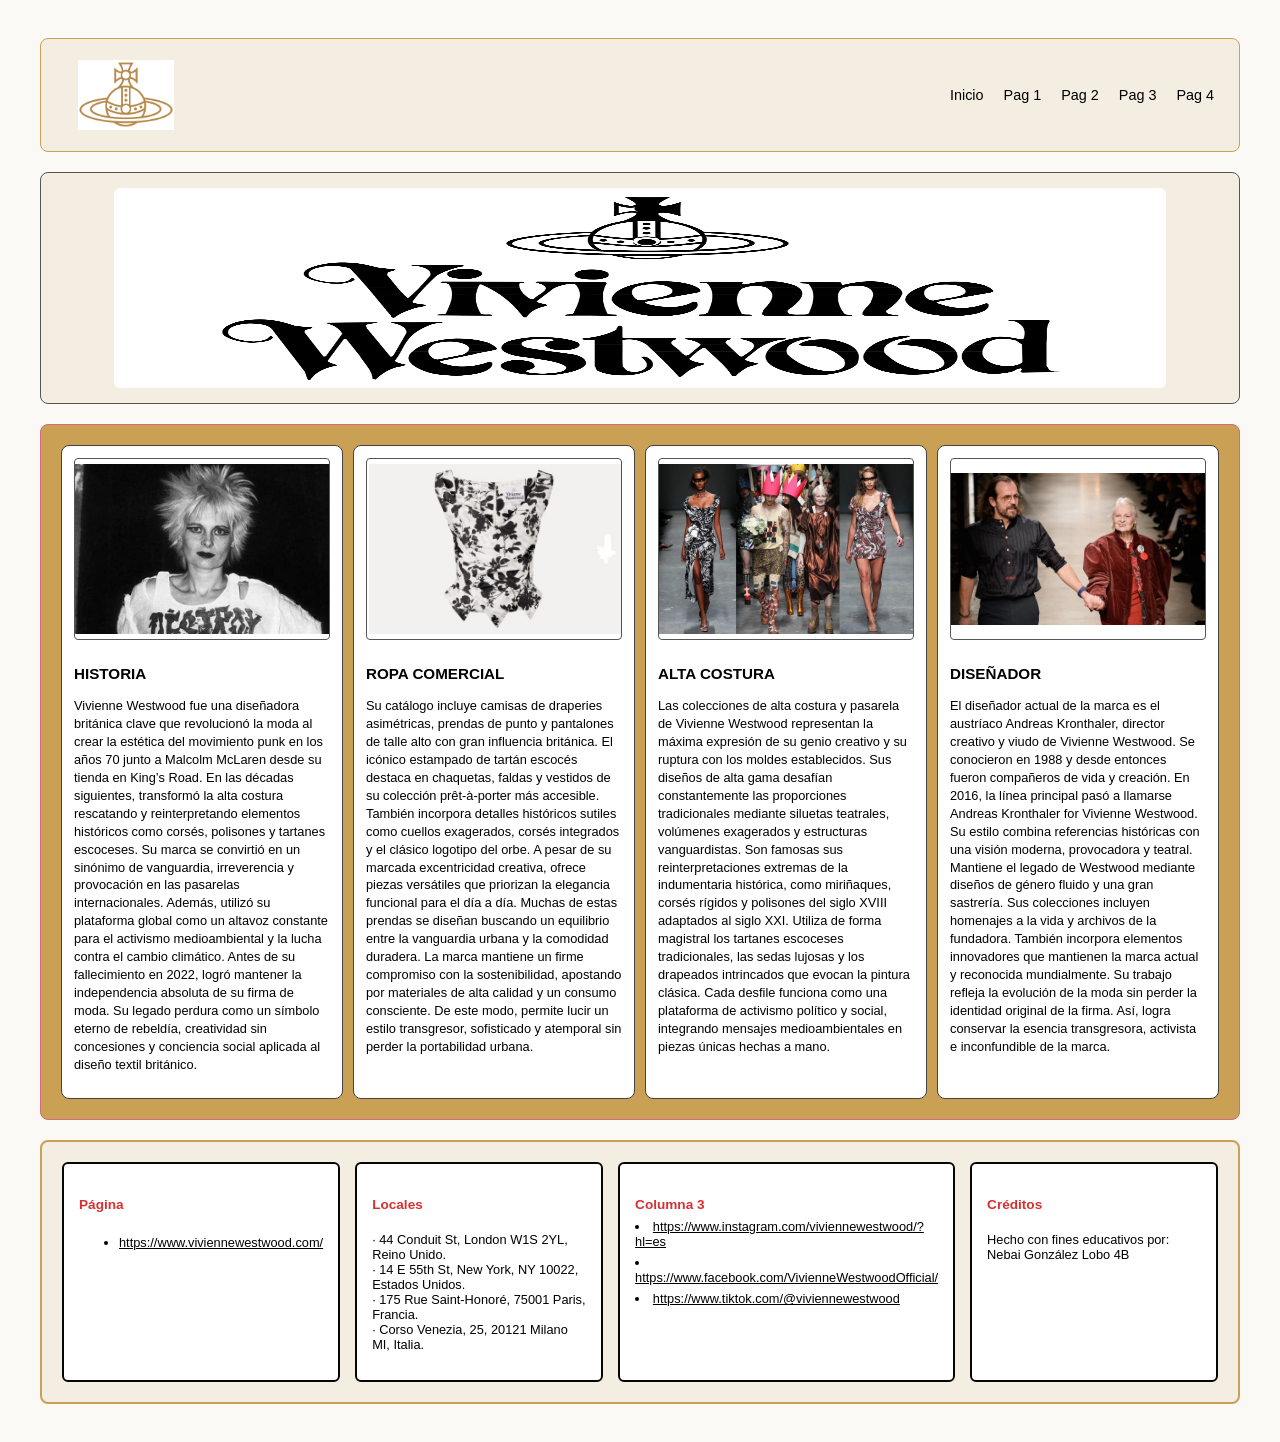
==== gonzalez_web2/index.html @ b303ae76 "Add files via upload" ====
<!DOCTYPE html>
<html lang="es">
<head>
    <meta charset="UTF-8">
    <meta name="viewport" content="width=device-width, initial-scale=1.0">
    <title>Vivienne Westwood</title>
    <link rel="stylesheet" href="styles3.css">
</head>
<body>

    <!-- Contenedor general de la página -->
    <div class="page-container">

        <!-- MENÚ DE NAVEGACIÓN -->
        <header class="menu">
            <div class="logo">
                <img src="img/logo.png" alt="Vivienne Westwood Logo" class="imagen-logo">
            </div>
            <nav>
                <ul class="nav-links">
                   <li><a href="index.html">Inicio</a></li>
                    <li><a href="pagina1.html">Pag 1</a></li>
                    <li><a href="pagina2.html">Pag 2</a></li>
                    <li><a href="pagina3.html">Pag 3</a></li>
                    <li><a href="pagina4.html">Pag 4</a></li>
                </ul>
            </nav>
        </header>

         <!--banner-->
        <section class="banner">
            <img src="img/banner.png" alt="Vivienne Westwood Banner" class="imagen-banner">
        </section>

        <!--cajas-->
        <section class="main-section">
            
          <div class="card-container">
            
    <!-- Historia -->
    <div class="card">
        <div class="card-img">
            <img src="img/historia.jpg" alt="Historia" class="img-tarjeta">
        </div>
        <div class="card-body">
            <h3>HISTORIA</h3>
            <p>Vivienne Westwood fue una diseñadora británica clave que revolucionó la moda al crear la estética del movimiento punk en los años 70 junto a Malcolm McLaren desde su tienda en King’s Road. En las décadas siguientes, transformó la alta costura rescatando y reinterpretando elementos históricos como corsés, polisones y tartanes escoceses. Su marca se convirtió en un sinónimo de vanguardia, irreverencia y provocación en las pasarelas internacionales. Además, utilizó su plataforma global como un altavoz constante para el activismo medioambiental y la lucha contra el cambio climático. Antes de su fallecimiento en 2022, logró mantener la independencia absoluta de su firma de moda. Su legado perdura como un símbolo eterno de rebeldía, creatividad sin concesiones y conciencia social aplicada al diseño textil británico.</p>
        </div>
    </div>

    <!-- Ropa Comercial -->
    <div class="card">
        <div class="card-img">
            <img src="img/comercial.jpg" alt="Ropa Comercial" class="img-tarjeta">
        </div>
        <div class="card-body">
            <h3>ROPA COMERCIAL</h3>
            <p>Su catálogo incluye camisas de draperies asimétricas, prendas de punto y pantalones de talle alto con gran influencia británica. El icónico estampado de tartán escocés destaca en chaquetas, faldas y vestidos de su colección prêt-à-porter más accesible. También incorpora detalles históricos sutiles como cuellos exagerados, corsés integrados y el clásico logotipo del orbe. A pesar de su marcada excentricidad creativa, ofrece piezas versátiles que priorizan la elegancia funcional para el día a día. Muchas de estas prendas se diseñan buscando un equilibrio entre la vanguardia urbana y la comodidad duradera. La marca mantiene un firme compromiso con la sostenibilidad, apostando por materiales de alta calidad y un consumo consciente. De este modo, permite lucir un estilo transgresor, sofisticado y atemporal sin perder la portabilidad urbana.</p>
        </div>
    </div>

    <!-- Alta Costura -->
    <div class="card">
        <div class="card-img">
            <img src="img/altacostura.jpg" alt="Alta Costura" class="img-tarjeta">
        </div>
        <div class="card-body">
            <h3>ALTA COSTURA</h3>
            <p>Las colecciones de alta costura y pasarela de Vivienne Westwood representan la máxima expresión de su genio creativo y su ruptura con los moldes establecidos. Sus diseños de alta gama desafían constantemente las proporciones tradicionales mediante siluetas teatrales, volúmenes exagerados y estructuras vanguardistas. Son famosas sus reinterpretaciones extremas de la indumentaria histórica, como miriñaques, corsés rígidos y polisones del siglo XVIII adaptados al siglo XXI. Utiliza de forma magistral los tartanes escoceses tradicionales, las sedas lujosas y los drapeados intrincados que evocan la pintura clásica. Cada desfile funciona como una plataforma de activismo político y social, integrando mensajes medioambientales en piezas únicas hechas a mano.</p>
        </div>
    </div>

    <!-- Diseñador Actual -->
    <div class="card">
        <div class="card-img">
            <img src="img/diseñador.jpg" alt="Diseñador Actual" class="img-tarjeta">
        </div>
        <div class="card-body">
            <h3>DISEÑADOR</h3>
            <p>El diseñador actual de la marca es el austríaco Andreas Kronthaler, director creativo y viudo de Vivienne Westwood. Se conocieron en 1988 y desde entonces fueron compañeros de vida y creación. En 2016, la línea principal pasó a llamarse Andreas Kronthaler for Vivienne Westwood. Su estilo combina referencias históricas con una visión moderna, provocadora y teatral. Mantiene el legado de Westwood mediante diseños de género fluido y una gran sastrería. Sus colecciones incluyen homenajes a la vida y archivos de la fundadora. También incorpora elementos innovadores que mantienen la marca actual y reconocida mundialmente. Su trabajo refleja la evolución de la moda sin perder la identidad original de la firma. Así, logra conservar la esencia transgresora, activista e inconfundible de la marca.</p>
        </div>
    </div>
</div>
        </section>

        <!-- FOOTER -->
        <footer class="footer-container">
            <div class="footer-col">
                <h4>Página</h4>
                <nav>
    <ul>
        <li><a href="https://www.viviennewestwood.com/">https://www.viviennewestwood.com/</a></li>
    </ul>
</nav>
            </div>
            <div class="footer-col">
                <h4>Locales</h4>
                <p>
                · 44 Conduit St, London W1S 2YL, Reino Unido. <br>
                · 14 E 55th St, New York, NY 10022, Estados Unidos.<br>
                · 175 Rue Saint-Honoré, 75001 Paris, Francia.<br>
                · Corso Venezia, 25, 20121 Milano MI, Italia.</p>

                
            </div>
            <div class="footer-col">
                <h4>Columna 3</h4>
                <li><a href="https://www.instagram.com/viviennewestwood/?hl=es">https://www.instagram.com/viviennewestwood/?hl=es</a></li>
                <li><a href="https://www.facebook.com/VivienneWestwoodOfficial/">https://www.facebook.com/VivienneWestwoodOfficial/</a></li>
                <li><a href="https://www.tiktok.com/@viviennewestwood">https://www.tiktok.com/@viviennewestwood</a></li>
            </div>
            <div class="footer-col">
                <h4>Créditos</h4>
                <p>Hecho con fines educativos por: Nebai González Lobo 4B</p>
            </div>
        </footer>

    </div>

</body>
</html>
---- gonzalez_web2/styles3.css ----
body {
    font-family: 'Segoe UI', Tahoma, Geneva, Verdana, sans-serif;
    background: #FBF9F6;
    color: #000000;
    padding: 30px;
}

.page-container {
    max-width: 1200px;          
    margin: 0 auto;            
    display: flex;               
    flex-direction: column;      
    gap: 20px;                   
}

.menu {
    display: flex;               
    justify-content: space-between; 
    align-items: center;         
    background: #F3EDE2 ;       
    border: 1px solid #C9A054;  
    border-radius: 8px;          
    padding: 15px 25px;
}

.menu .logo {
    display: flex;
    align-items: center;
    background: none;      
    border: none;   
    padding: 6px 12px;          
    border-radius: 4px;          
}

.imagen-logo {
    height: 70px;               
    width: auto;
    display: block;
}

.menu .nav-links {
    display: flex;               
    gap: 20px;                   
    list-style: none;            
}

.menu .nav-links a {
    color: #000000; 
    text-decoration: none;       
    font-size: 0.9rem;         
    transition: color 0.2s;
}

.menu .nav-links a:hover {
    color: #D46A7A ;           
    text-decoration: underline;
}

.banner {
    background: #F3EDE2 ;         
    border: 1px solid #555; 
    border-radius: 8px;          
    padding: 15px;
    display: flex;
    justify-content: center;
    align-items: center;
    object-fit: contain;     
}

.imagen-banner {
    width: 90%;
    height: 200px;    
    background-color: #ffffff;     
    border-radius: 6px;
    display: block;
}

/* 4 CAJAS */
.main-section {
    background: #C9A054 ;         
    border: 1px solid #D46A7A;
    border-radius: 8px;          
    padding: 20px;               
    display: flex;               
    flex-direction: column;      
    gap: 15px;                   
}

.prop-tag {
    display: inline-block;       
    color: #d63031;         
    font-family: monospace;      
    font-size: 0.75rem;          
    font-weight: bold;           
    letter-spacing: 0.5px;       
}

.card-container {
    display: flex;               
    flex-wrap: nowrap;           
    justify-content: space-between; 
    gap: 10px;                   
}

.card {
    width: 24%;                  
    background: #FFFFFF ;         
    border: 1px solid #444;   
    border-radius: 8px;          
    padding: 12px;               
    display: flex;               
    flex-direction: column;      
    gap: 10px;                   
}

.card-img {
    height: 90px;                
    background: #121212;         
    border: 1px solid #555;      
    border-radius: 4px;          
    display: flex;               
    align-items: center;
    justify-content: center;
    color: #000000;              
    font-size: 0.85rem;
}

.card-body h3 {
    font-size: 0.95rem;          
    color: #000000;              
}

.card-body p {
    font-size: 0.8rem;           
    color: #000000;              
    line-height: 1.4;            
}

/* FOOTER */
.footer-container {
    background: #F3EDE2 ;         
    border: 2px solid #C9A054;
    border-radius: 8px;          
    padding: 20px;               
    display: flex;               
    justify-content: space-between; 
    gap: 15px;                   
}

.footer-col {
    flex: 1;                     
    background: #FFFFFF;         
    border: 1px solid #444;   
    border-radius: 6px;          
    padding: 15px;               
    display: flex;               
    flex-direction: column;      
    gap: 6px;        
    color: #000000;   
    border: 2px solid #060605;         
}

.footer-col h4 {
    font-size: 0.85rem;          
    color: #d63031;              
}

.footer-col p, 
.footer-col a, 
.footer-col li {
    font-size: 0.80rem;          
    color: #000000;       
}
.imagen-final {
    max-width: 600px; 
    width: 100%;     
    height: auto;     /* Mantiene la proporción original de la imagen*/
    display: block;
    margin: 20px auto; /* Centra la imagen en la página */
    border-radius: 6px;
}

.card-img {
    height: 180px;               
    background: #ffffff;         
    border: 1px solid #555;      
    border-radius: 4px;          
    overflow: hidden;            
    display: flex;               
    align-items: center;
    justify-content: center;
}


.img-tarjeta {
    width: 100%;
    height: 100%;
    object-fit: contain;       
    display: block;
}

.footer-col h4 {
    margin-bottom: 1px; /* bajando los px, baja la cantidad de espacio entre ek titulos (h4) y el texto */
}
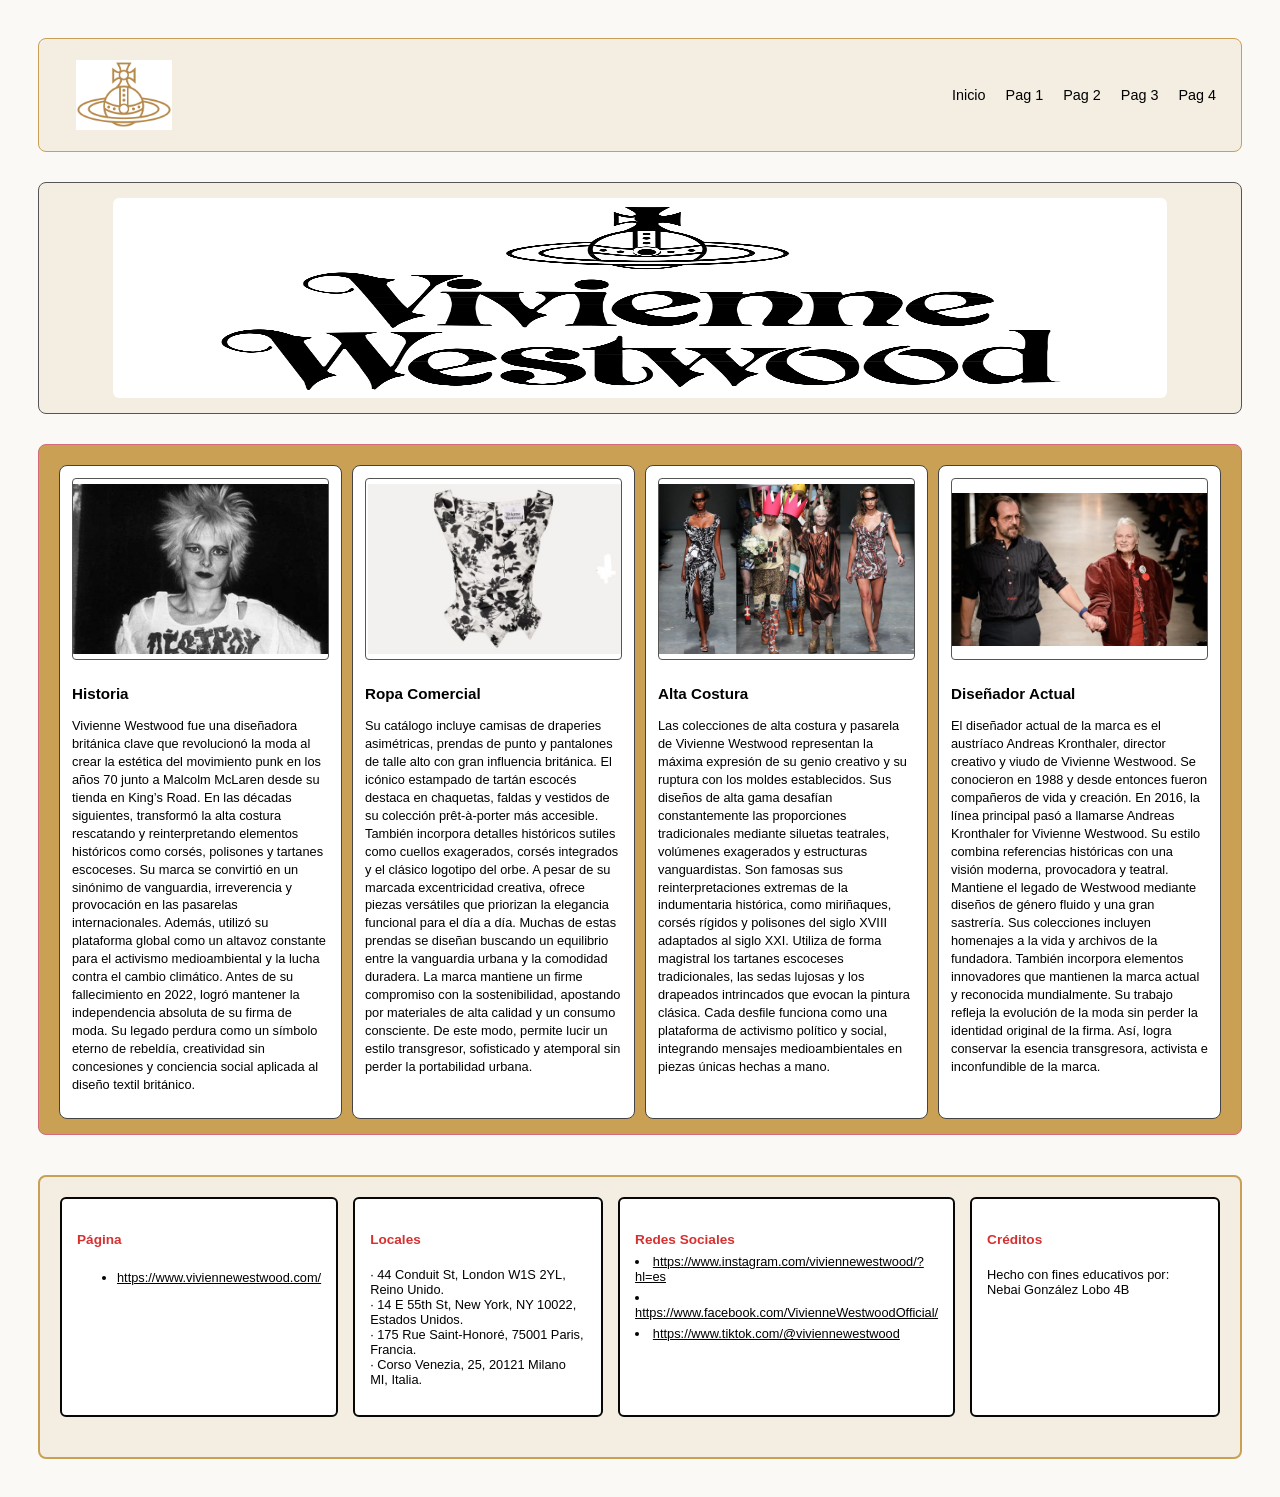
==== commit cce624e2: "Add files via upload" ====
--- a/gonzalez_web2/index.html
+++ b/gonzalez_web2/index.html
@@ -8,8 +8,8 @@
 </head>
 <body>
 
-    <!-- Contenedor general de la página -->
-    <div class="page-container">
+    <!-- Contenedor general de la página-->
+    <div class="pagina-container">
 
         <!-- MENÚ DE NAVEGACIÓN -->
         <header class="menu">
@@ -43,7 +43,7 @@
             <img src="img/historia.jpg" alt="Historia" class="img-tarjeta">
         </div>
         <div class="card-body">
-            <h3>HISTORIA</h3>
+            <h3>Historia</h3>
             <p>Vivienne Westwood fue una diseñadora británica clave que revolucionó la moda al crear la estética del movimiento punk en los años 70 junto a Malcolm McLaren desde su tienda en King’s Road. En las décadas siguientes, transformó la alta costura rescatando y reinterpretando elementos históricos como corsés, polisones y tartanes escoceses. Su marca se convirtió en un sinónimo de vanguardia, irreverencia y provocación en las pasarelas internacionales. Además, utilizó su plataforma global como un altavoz constante para el activismo medioambiental y la lucha contra el cambio climático. Antes de su fallecimiento en 2022, logró mantener la independencia absoluta de su firma de moda. Su legado perdura como un símbolo eterno de rebeldía, creatividad sin concesiones y conciencia social aplicada al diseño textil británico.</p>
         </div>
     </div>
@@ -54,7 +54,7 @@
             <img src="img/comercial.jpg" alt="Ropa Comercial" class="img-tarjeta">
         </div>
         <div class="card-body">
-            <h3>ROPA COMERCIAL</h3>
+            <h3>Ropa Comercial</h3>
             <p>Su catálogo incluye camisas de draperies asimétricas, prendas de punto y pantalones de talle alto con gran influencia británica. El icónico estampado de tartán escocés destaca en chaquetas, faldas y vestidos de su colección prêt-à-porter más accesible. También incorpora detalles históricos sutiles como cuellos exagerados, corsés integrados y el clásico logotipo del orbe. A pesar de su marcada excentricidad creativa, ofrece piezas versátiles que priorizan la elegancia funcional para el día a día. Muchas de estas prendas se diseñan buscando un equilibrio entre la vanguardia urbana y la comodidad duradera. La marca mantiene un firme compromiso con la sostenibilidad, apostando por materiales de alta calidad y un consumo consciente. De este modo, permite lucir un estilo transgresor, sofisticado y atemporal sin perder la portabilidad urbana.</p>
         </div>
     </div>
@@ -65,7 +65,7 @@
             <img src="img/altacostura.jpg" alt="Alta Costura" class="img-tarjeta">
         </div>
         <div class="card-body">
-            <h3>ALTA COSTURA</h3>
+            <h3>Alta Costura</h3>
             <p>Las colecciones de alta costura y pasarela de Vivienne Westwood representan la máxima expresión de su genio creativo y su ruptura con los moldes establecidos. Sus diseños de alta gama desafían constantemente las proporciones tradicionales mediante siluetas teatrales, volúmenes exagerados y estructuras vanguardistas. Son famosas sus reinterpretaciones extremas de la indumentaria histórica, como miriñaques, corsés rígidos y polisones del siglo XVIII adaptados al siglo XXI. Utiliza de forma magistral los tartanes escoceses tradicionales, las sedas lujosas y los drapeados intrincados que evocan la pintura clásica. Cada desfile funciona como una plataforma de activismo político y social, integrando mensajes medioambientales en piezas únicas hechas a mano.</p>
         </div>
     </div>
@@ -76,7 +76,7 @@
             <img src="img/diseñador.jpg" alt="Diseñador Actual" class="img-tarjeta">
         </div>
         <div class="card-body">
-            <h3>DISEÑADOR</h3>
+            <h3>Diseñador Actual</h3>
             <p>El diseñador actual de la marca es el austríaco Andreas Kronthaler, director creativo y viudo de Vivienne Westwood. Se conocieron en 1988 y desde entonces fueron compañeros de vida y creación. En 2016, la línea principal pasó a llamarse Andreas Kronthaler for Vivienne Westwood. Su estilo combina referencias históricas con una visión moderna, provocadora y teatral. Mantiene el legado de Westwood mediante diseños de género fluido y una gran sastrería. Sus colecciones incluyen homenajes a la vida y archivos de la fundadora. También incorpora elementos innovadores que mantienen la marca actual y reconocida mundialmente. Su trabajo refleja la evolución de la moda sin perder la identidad original de la firma. Así, logra conservar la esencia transgresora, activista e inconfundible de la marca.</p>
         </div>
     </div>
@@ -104,7 +104,7 @@
                 
             </div>
             <div class="footer-col">
-                <h4>Columna 3</h4>
+                <h4>Redes Sociales</h4>
                 <li><a href="https://www.instagram.com/viviennewestwood/?hl=es">https://www.instagram.com/viviennewestwood/?hl=es</a></li>
                 <li><a href="https://www.facebook.com/VivienneWestwoodOfficial/">https://www.facebook.com/VivienneWestwoodOfficial/</a></li>
                 <li><a href="https://www.tiktok.com/@viviennewestwood">https://www.tiktok.com/@viviennewestwood</a></li>
--- a/gonzalez_web2/styles3.css
+++ b/gonzalez_web2/styles3.css
@@ -5,22 +5,23 @@
     padding: 30px;
 }
 
-.page-container {
+.pagina-contenedor {
     max-width: 1200px;          
     margin: 0 auto;            
     display: flex;               
     flex-direction: column;      
-    gap: 20px;                   
+    gap: 50px;                  
 }
 
 .menu {
     display: flex;               
     justify-content: space-between; 
     align-items: center;         
-    background: #F3EDE2 ;       
+    background: #F3EDE2;       
     border: 1px solid #C9A054;  
     border-radius: 8px;          
     padding: 15px 25px;
+    margin-bottom: 30px;
 }
 
 .menu .logo {
@@ -57,7 +58,7 @@
 }
 
 .banner {
-    background: #F3EDE2 ;         
+    background: #F3EDE2;         
     border: 1px solid #555; 
     border-radius: 8px;          
     padding: 15px;
@@ -65,6 +66,7 @@
     justify-content: center;
     align-items: center;
     object-fit: contain;     
+    margin-bottom: 30px;  
 }
 
 .imagen-banner {
@@ -77,15 +79,16 @@
 
 /* 4 CAJAS */
 .main-section {
-    background: #C9A054 ;         
+    background: #C9A054;         
     border: 1px solid #D46A7A;
     border-radius: 8px;          
     padding: 20px;               
     display: flex;               
     flex-direction: column;      
-    gap: 15px;                   
-}
-
+    gap: 15px;   
+    padding-bottom: 15px;
+    margin-bottom:40px;
+}
 .prop-tag {
     display: inline-block;       
     color: #d63031;         
@@ -104,13 +107,13 @@
 
 .card {
     width: 24%;                  
-    background: #FFFFFF ;         
+    background: #FFFFFF;         
     border: 1px solid #444;   
     border-radius: 8px;          
     padding: 12px;               
     display: flex;               
     flex-direction: column;      
-    gap: 10px;                   
+    gap: 10px;                             
 }
 
 .card-img {
@@ -157,7 +160,8 @@
     flex-direction: column;      
     gap: 6px;        
     color: #000000;   
-    border: 2px solid #060605;         
+    border: 2px solid #060605;    
+    margin-bottom: 20px;     
 }
 
 .footer-col h4 {
@@ -200,5 +204,5 @@
 }
 
 .footer-col h4 {
-    margin-bottom: 1px; /* bajando los px, baja la cantidad de espacio entre ek titulos (h4) y el texto */
+    margin-bottom: 1px; /* bajando los px, baja la cantidad de espacio entre los titulos (h4) y el texto */
 }
